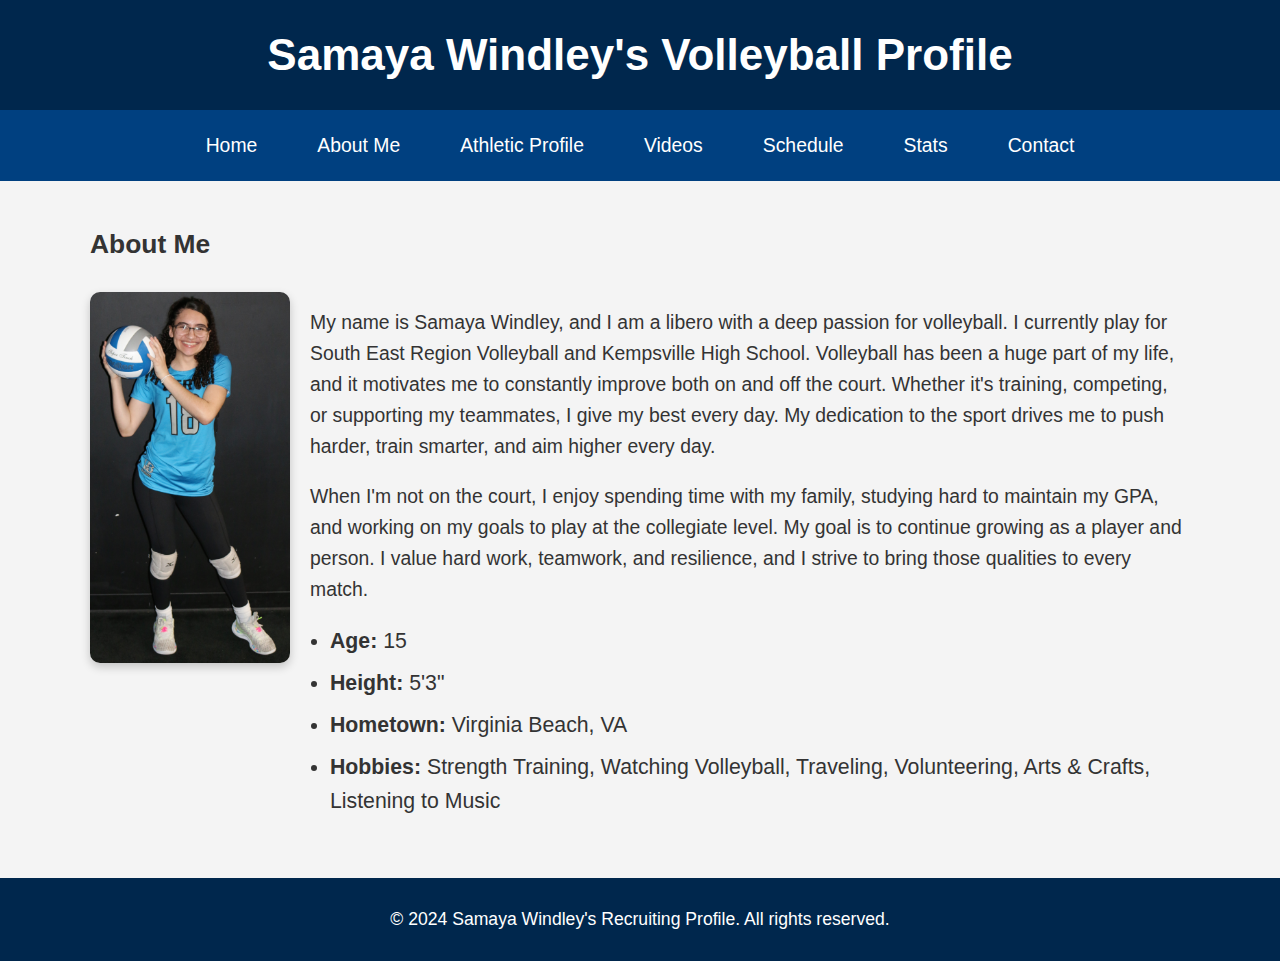
==== about.html @ 16de8c84 "Update about.html" ====
<!DOCTYPE html>
<html lang="en">
<head>
    <meta charset="UTF-8">
    <meta name="viewport" content="width=device-width, initial-scale=1.0">
    <title>About Me - Samaya Windley's Volleyball Profile</title>
    <link rel="stylesheet" href="styles.css">
</head>
<body>
    <header>
        <h1>Samaya Windley's Volleyball Profile</h1>
    </header>

    <!-- Hamburger Icon (only visible on small screens) -->
    <div class="hamburger-icon" onclick="toggleMenu()">
        &#9776; <!-- Unicode for hamburger icon -->
    </div>
    
    <!-- Navigation links -->
    <nav>
        <a href="index.html">Home</a>
        <a href="about.html">About Me</a>
        <a href="athletic-profile.html">Athletic Profile</a>
        <a href="videos.html">Videos</a>
        <a href="schedule.html">Schedule</a>
        <a href="stats.html">Stats</a>
        <a href="contact.html">Contact</a>
    </div>
    </nav>
    <div class="container about-me-container">
    <h2>About Me</h2>
    <div class="about-me">
        <img src="IMG_8694.jpeg" alt="Samaya Windley" class="profile-photo-left">
        <div class="about-me-text">
<p>My name is Samaya Windley, and I am a libero with a deep passion for volleyball. I currently play for South East Region Volleyball and Kempsville High School. Volleyball has been a huge part of my life, and it motivates me to constantly improve both on and off the court. Whether it's training, competing, or supporting my teammates, I give my best every day. My dedication to the sport drives me to push harder, train smarter, and aim higher every day.
</p>

<p>When I'm not on the court, I enjoy spending time with my family, studying hard to maintain my GPA, and working on my goals to play at the collegiate level. My goal is to continue growing as a player and person. I value hard work, teamwork, and resilience, and I strive to bring those qualities to every match.
</p>


            <ul>
                <li><strong>Age:</strong> 15</li>
                <li><strong>Height:</strong> 5'3"</li>
                <li><strong>Hometown:</strong> Virginia Beach, VA</li>
                <li><strong>Hobbies:</strong> Strength Training, Watching Volleyball, Traveling, Volunteering, Arts & Crafts, Listening to Music </li>
            </ul>
        </div>
    </div>
</div>
    <footer>
        <p>&copy; 2024 Samaya Windley's Recruiting Profile. All rights reserved.</p>
    </footer>
<script src="script.js"></script>
</body>
</html>
---- styles.css ----
/* Default styling (mobile-first) */
body {
    font-family: 'Roboto', sans-serif;
    margin: 0;
    padding: 0;
    background-color: #f4f4f4;
    color: #333;
    font-size: 1.1em; /* Sets a consistent font size across all pages */
    line-height: 1.6; /* Improves readability */
}

header {
    background-color: #00274d;
    color: white;
    padding: 20px 0;
    text-align: center;
}

header h1 {
    margin: 0;
    font-size: 2.5em;
}

nav {
    background-color: #004080;
    padding: 10px 0;
    display: flex;
    justify-content: center;
    position: sticky;
    top: 0;
    z-index: 1000;
    flex-wrap: wrap; /* Allow navigation links to wrap */
}

nav a {
    color: white;
    text-decoration: none;
    padding: 10px 20px;
    margin: 0 10px;
    font-size: 1.1em;
}

nav a:hover {
    background-color: #ffcc00;
    color: #004080;
    border-radius: 5px;
}

/* Hamburger Icon (Initially hidden on large screens) */
.hamburger-icon {
    display: none;
    font-size: 2em;
    color: white;
    cursor: pointer;
}

/* Hero Section */
.hero {
    background: url('volleyball-court.jpg') no-repeat center center/cover;
    height: 300px;
    display: flex;
    align-items: center;
    justify-content: center;
    color: #333; /* Use black font for better consistency */
    text-shadow: none; /* Remove shadow for simplicity */
}

.hero h2 {
    font-size: 2em;
    text-align: center;
    color: #333; /* Black font for the heading */
}

.container {
    padding: 20px;
    max-width: 1100px;
    margin: auto;
}

.highlight-video {
    display: flex;
    justify-content: center;
    margin: 20px 0;
}

footer {
    background-color: #00274d;
    color: white;
    text-align: center;
    padding: 10px 0;
    margin-top: 20px;
}

/* Ensure highlight video and the text are centered */
.highlight-video-container {
    display: flex;
    flex-direction: column; /* Stack the text and video vertically */
    align-items: center; /* Center the items horizontally */
    justify-content: center;
    margin-top: 20px; /* Space between the section and previous content */
}

/* Styling for the "Coming Soon" text */
.coming-soon-text {
    text-align: center; /* Center the text */
    font-size: 1.2em; /* Larger text */
    margin-bottom: 20px; /* Space between the text and the video */
    font-weight: bold; /* Make the text bold */
    color: #333; /* Dark text color */
}

/* About Me Section */
.about-me {
    display: flex; /* Aligns image and text side by side */
    align-items: flex-start; /* Aligns items at the top */
    gap: 20px; /* Space between the image and text */
    margin-top: 10px; /* Reduced space to move content up */
}

.profile-photo-left {
    width: 200px; /* Keeps the image size consistent */
    height: auto; /* Maintains aspect ratio */
    border-radius: 10px; /* Adds subtle rounded corners */
    box-shadow: 0px 4px 10px rgba(0, 0, 0, 0.2); /* Adds a subtle shadow for emphasis */
    margin-top: 5px; /* Aligns image with text */
}

.about-me-text {
    flex: 1; /* Ensures the text takes up available space */
    font-size: 1.1em; /* Slightly larger font for readability */
    line-height: 1.6; /* Improves line spacing for better readability */
}

/* Fix for the bullet points */
.about-me-text ul {
    list-style-type: disc; /* Restores the bullets */
    margin-left: 20px; /* Indents the bullets for better alignment */
    padding: 0;
}

.about-me-text ul li {
    margin-bottom: 8px; /* Adds spacing between bullet points */
    font-size: 1.1em; /* Keeps font size consistent */
}

.about-me-text ul li strong {
    font-weight: bold; /* Keeps the labels bold */
}

/* Stats Page */
.stats-page table {
    width: 100%; /* Make the table span the full width */
    border-collapse: collapse; /* Remove double borders */
    text-align: left; /* Align text to the left */
    font-size: 0.9em; /* Reduce font size for better fit */
}

.stats-page th,
.stats-page td {
    border: 1px solid #ddd; /* Light border around cells */
    padding: 8px; /* Reduce padding for less whitespace */
}

.stats-page th {
    background-color: #004080; /* Header background color */
    color: white; /* Header text color */
    position: sticky; /* Sticky header */
    top: 0; /* Position at the top */
    z-index: 2; /* Ensure header is above table content */
}

.stats-page tr:nth-child(even) {
    background-color: #f9f9f9; /* Light gray for alternating rows */
}

.stats-page tr:hover {
    background-color: #f1f1f1; /* Highlight row on hover */
}

/* Center align smaller text for stats */
.stats-page td {
    text-align: center; /* Center-align numerical data */
}

/* Add some spacing to the table */
.stats-page {
    margin-top: 20px;
}

/* Make the table container scrollable */
.table-container {
    max-height: 400px; /* Set the max height for the table container */
    overflow-y: auto; /* Enable vertical scrolling */
    border: 1px solid #ddd; /* Optional: Add a border around the table container */
    margin-top: 20px;
}

/* Ensure the table spans the full width */
.table-container table {
    width: 100%;
    border-collapse: collapse; /* Keep borders collapsed */
}

/* Sticky Header */
.table-container th {
    position: sticky;
    top: 0; /* Sticks the header to the top */
    background-color: #004080; /* Maintain your header color */
    color: white; /* Header text color */
    z-index: 2; /* Keeps the header above the rows */
}

/* Table cell styling */
.table-container td {
    padding: 8px;
    text-align: center;
    border: 1px solid #ddd;
}

/* Alternating Row Colors */
.table-container tr:nth-child(even) {
    background-color: #f9f9f9;
}

.table-container tr:hover {
    background-color: #f1f1f1;
}

/* Videos Page */
.videos-container {
    margin-top: 20px;
    padding: 20px;
}

.full-games,
.highlight-videos {
    margin-bottom: 30px;
}

.full-games button,
.highlight-videos button {
    background-color: #004080;
    color: white;
    padding: 10px 20px;
    border: none;
    font-size: 1.2em;
    cursor: pointer;
}

.full-games button:hover,
.highlight-videos button:hover {
    background-color: #ffcc00;
    color: #004080;
    border-radius: 5px;
}

.highlight-video-list iframe {
    margin-top: 10px;
}

/* Make the website more responsive */
@media screen and (max-width: 768px) {
    header h1 {
        font-size: 2em;
    }
    
    .hero h2 {
        font-size: 1.5em;
    }

    nav {
        flex-direction: column;
    }

    nav a {
        padding: 10px;
        margin: 5px 0;
    }

    .highlight-video-container {
        margin-top: 20px;
    }

    .highlight-video iframe {
        width: 100%; /* Make videos responsive */
        height: auto;
    }

    .about-me {
        flex-direction: column;
        align-items: center;
    }

    .profile-photo-left {
        width: 150px;
    }

    /* Hamburger Menu */
    .hamburger-icon {
        display: none;
        font-size: 2em;
        color: white;
        cursor: pointer;
    }

    nav.active a {
        display: block;
        text-align: center;
        width: 100%;
        padding: 10px;
        font-size: 1.5em;
        margin: 5px 0;
    }

    nav.active {
        position: absolute;
        top: 0;
        right: 0;
        background-color: #004080;
        width: 100%;
        height: 100vh;
        display: flex;
        flex-direction: column;
        justify-content: center;
        align-items: center;
    }

    nav a {
        display: none;
    }
}
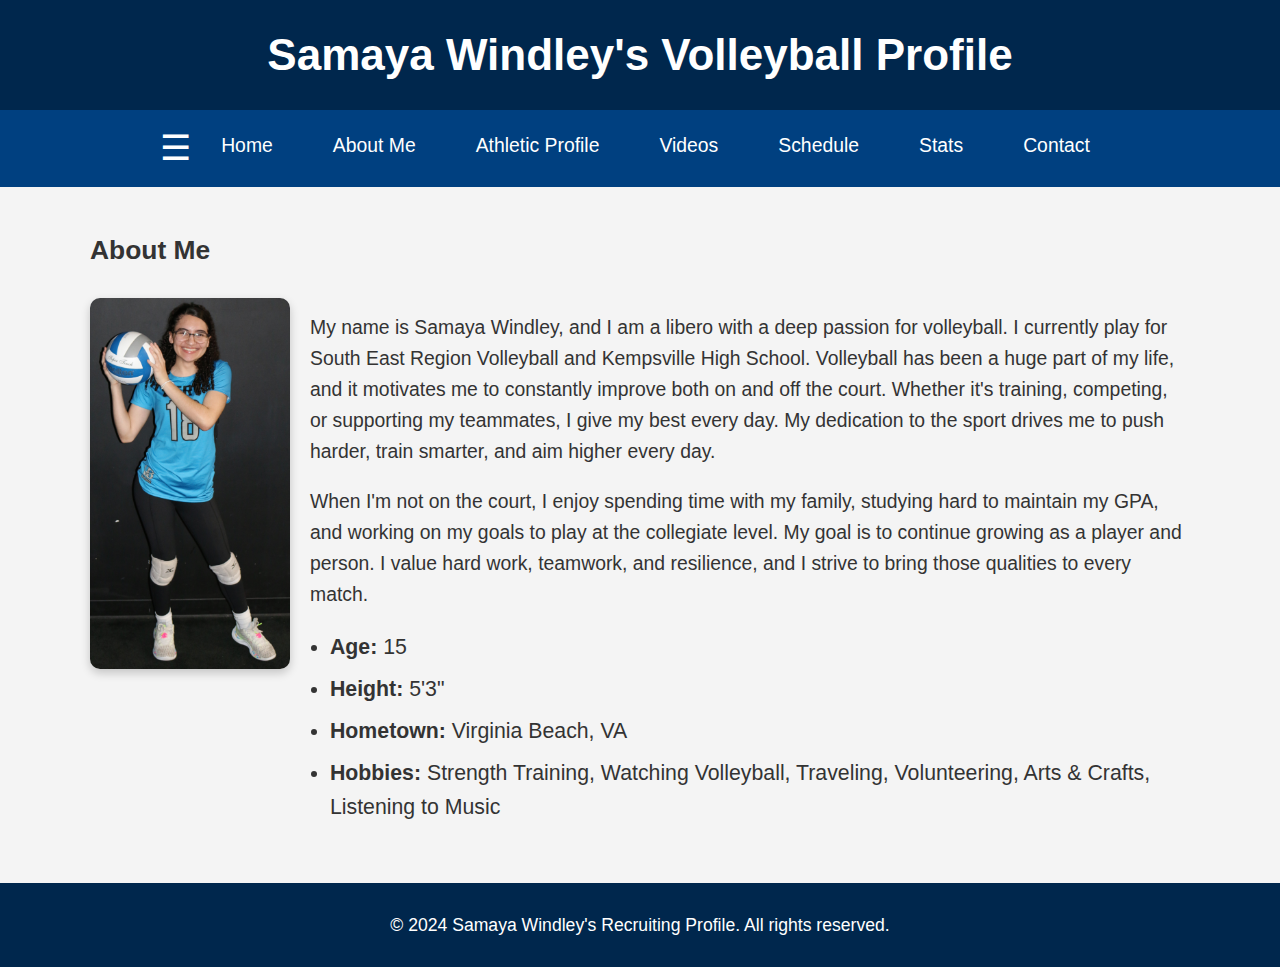
==== commit 5027654a: "Update about.html" ====
--- a/about.html
+++ b/about.html
@@ -11,13 +11,11 @@
         <h1>Samaya Windley's Volleyball Profile</h1>
     </header>
 
-    <!-- Hamburger Icon (only visible on small screens) -->
-    <div class="hamburger-icon" onclick="toggleMenu()">
-        &#9776; <!-- Unicode for hamburger icon -->
-    </div>
-    
     <!-- Navigation links -->
     <nav>
+        <div class="hamburger-icon">
+            &#9776; <!-- Unicode for hamburger icon -->
+        </div>
         <a href="index.html">Home</a>
         <a href="about.html">About Me</a>
         <a href="athletic-profile.html">Athletic Profile</a>
@@ -25,7 +23,6 @@
         <a href="schedule.html">Schedule</a>
         <a href="stats.html">Stats</a>
         <a href="contact.html">Contact</a>
-    </div>
     </nav>
     <div class="container about-me-container">
     <h2>About Me</h2>
@@ -51,6 +48,5 @@
     <footer>
         <p>&copy; 2024 Samaya Windley's Recruiting Profile. All rights reserved.</p>
     </footer>
-<script src="script.js"></script>
 </body>
 </html>
--- a/styles.css
+++ b/styles.css
@@ -48,10 +48,39 @@
 
 /* Hamburger Icon (Initially hidden on large screens) */
 .hamburger-icon {
-    display: none;
+    display: none; /* Initially hidden */
     font-size: 2em;
     color: white;
     cursor: pointer;
+}
+
+/* Make the hamburger menu visible on small screens */
+@media screen and (max-width: 768px) {
+    /* Show hamburger icon only on mobile screens */
+    .hamburger-icon {
+        display: block; /* Show on mobile */
+    }
+
+    /* Hide the navigation menu by default on small screens */
+    nav {
+        display: none; /* Hide navigation links on small screens by default */
+        flex-direction: column;
+        width: 100%;
+    }
+
+    /* Show the menu when the 'active' class is toggled */
+    nav.active {
+        display: flex; /* Show the navigation menu when toggled */
+    }
+
+    /* Style the individual navigation links */
+    nav a {
+        display: block; /* Stack the links vertically */
+        text-align: center;
+        padding: 10px;
+        font-size: 1.5em;
+        margin: 5px 0;
+    }
 }
 
 /* Hero Section */
@@ -329,3 +358,11 @@
         display: none;
     }
 }
+
+/* Temporary force display of the hamburger icon */
+.hamburger-icon {
+    display: block !important; /* Force display of the icon for testing */
+    font-size: 2em;
+    color: white;
+    cursor: pointer;
+}
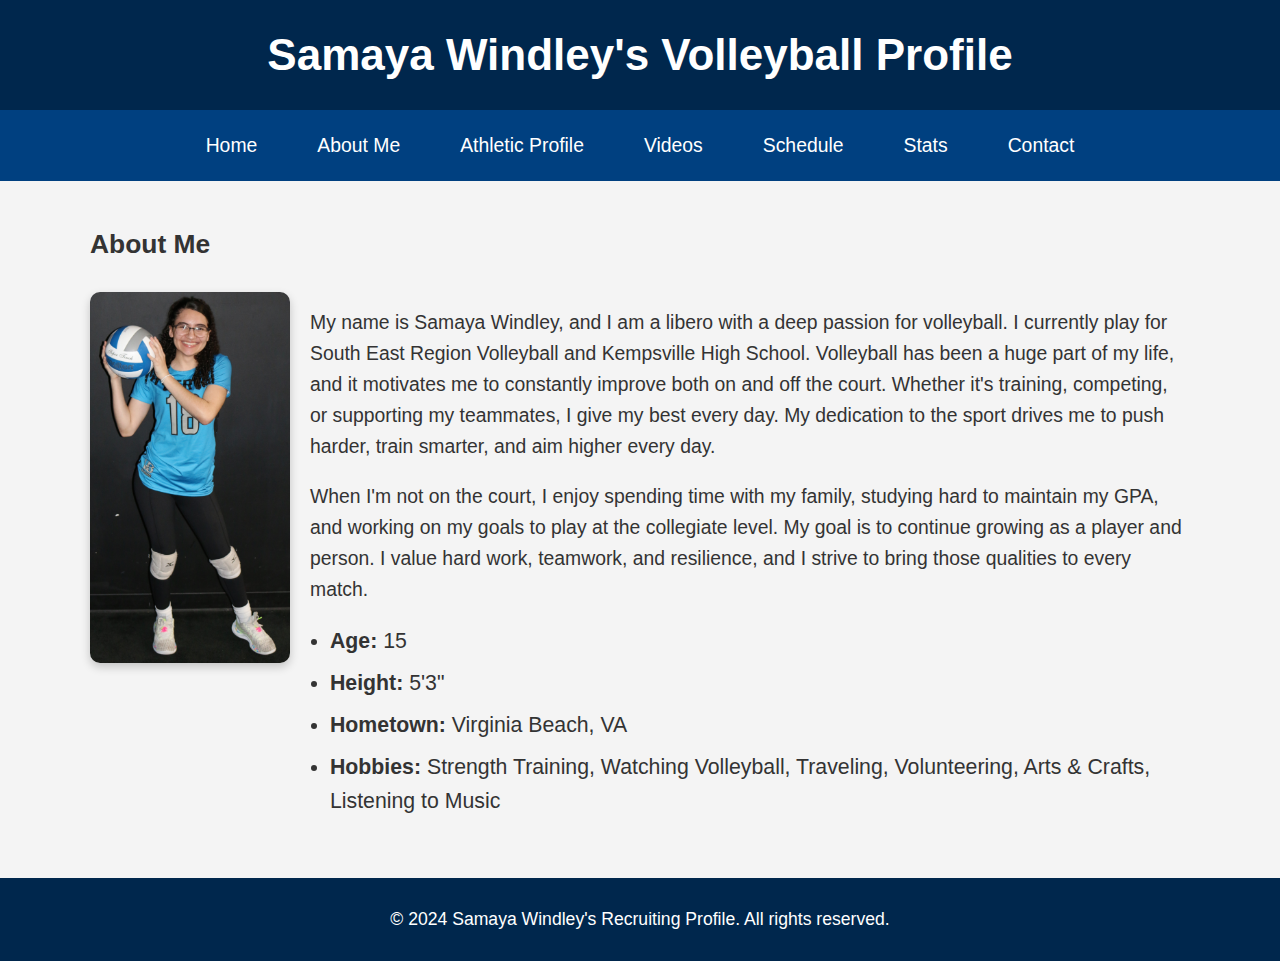
==== commit d98bb523: "Update about.html" ====
--- a/about.html
+++ b/about.html
@@ -13,9 +13,6 @@
 
     <!-- Navigation links -->
     <nav>
-        <div class="hamburger-icon">
-            &#9776; <!-- Unicode for hamburger icon -->
-        </div>
         <a href="index.html">Home</a>
         <a href="about.html">About Me</a>
         <a href="athletic-profile.html">Athletic Profile</a>
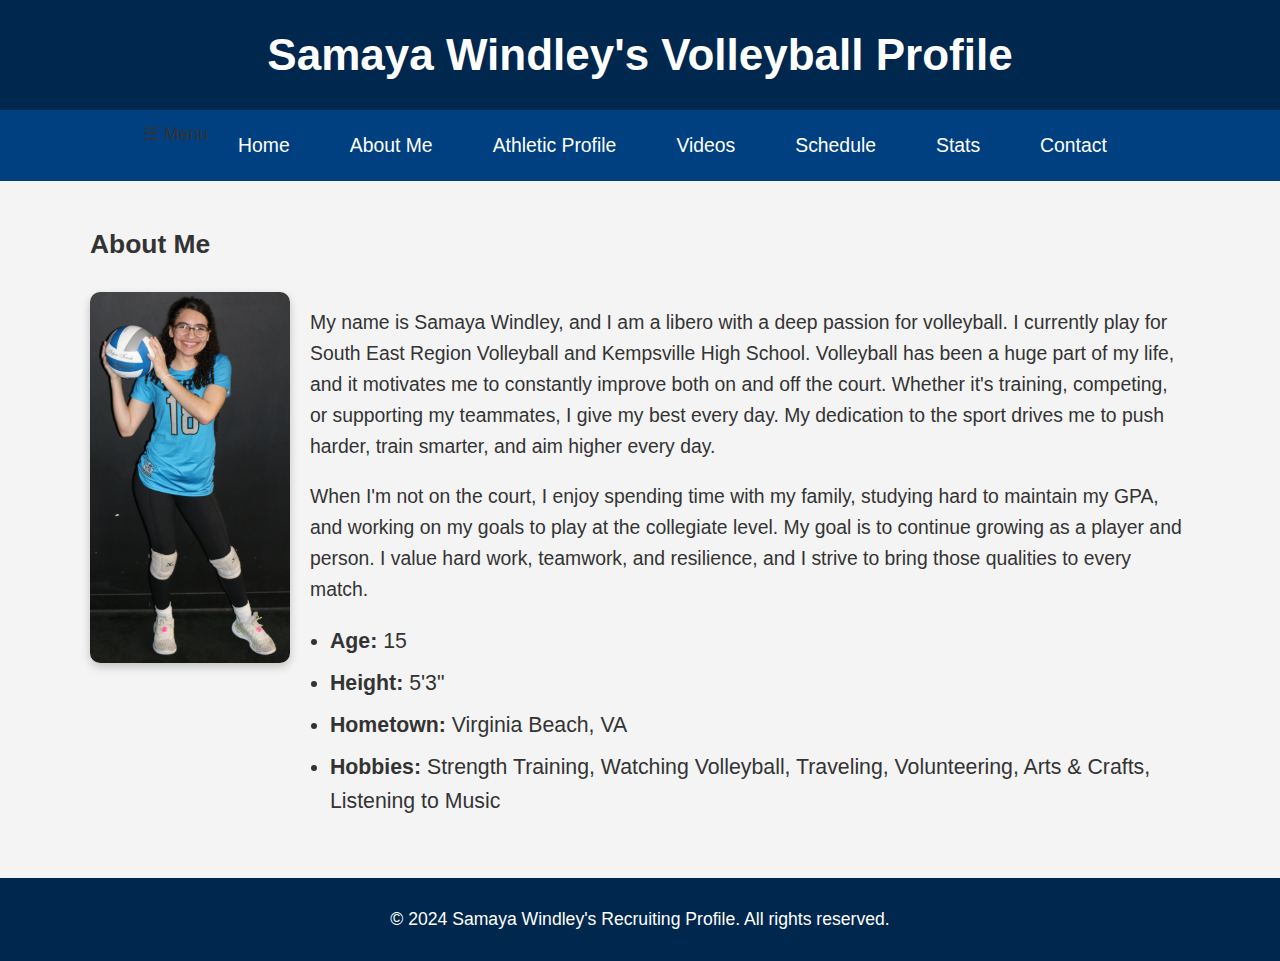
==== commit 75f50302: "Update about.html" ====
--- a/about.html
+++ b/about.html
@@ -13,6 +13,7 @@
 
     <!-- Navigation links -->
     <nav>
+        <div class="menu-toggle">☰ Menu</div> <!-- Hamburger icon -->
         <a href="index.html">Home</a>
         <a href="about.html">About Me</a>
         <a href="athletic-profile.html">Athletic Profile</a>
--- a/styles.css
+++ b/styles.css
@@ -46,43 +46,6 @@
     border-radius: 5px;
 }
 
-/* Hamburger Icon (Initially hidden on large screens) */
-.hamburger-icon {
-    display: none; /* Initially hidden */
-    font-size: 2em;
-    color: white;
-    cursor: pointer;
-}
-
-/* Make the hamburger menu visible on small screens */
-@media screen and (max-width: 768px) {
-    /* Show hamburger icon only on mobile screens */
-    .hamburger-icon {
-        display: block; /* Show on mobile */
-    }
-
-    /* Hide the navigation menu by default on small screens */
-    nav {
-        display: none; /* Hide navigation links on small screens by default */
-        flex-direction: column;
-        width: 100%;
-    }
-
-    /* Show the menu when the 'active' class is toggled */
-    nav.active {
-        display: flex; /* Show the navigation menu when toggled */
-    }
-
-    /* Style the individual navigation links */
-    nav a {
-        display: block; /* Stack the links vertically */
-        text-align: center;
-        padding: 10px;
-        font-size: 1.5em;
-        margin: 5px 0;
-    }
-}
-
 /* Hero Section */
 .hero {
     background: url('volleyball-court.jpg') no-repeat center center/cover;
@@ -193,9 +156,6 @@
 .stats-page th {
     background-color: #004080; /* Header background color */
     color: white; /* Header text color */
-    position: sticky; /* Sticky header */
-    top: 0; /* Position at the top */
-    z-index: 2; /* Ensure header is above table content */
 }
 
 .stats-page tr:nth-child(even) {
@@ -214,45 +174,6 @@
 /* Add some spacing to the table */
 .stats-page {
     margin-top: 20px;
-}
-
-/* Make the table container scrollable */
-.table-container {
-    max-height: 400px; /* Set the max height for the table container */
-    overflow-y: auto; /* Enable vertical scrolling */
-    border: 1px solid #ddd; /* Optional: Add a border around the table container */
-    margin-top: 20px;
-}
-
-/* Ensure the table spans the full width */
-.table-container table {
-    width: 100%;
-    border-collapse: collapse; /* Keep borders collapsed */
-}
-
-/* Sticky Header */
-.table-container th {
-    position: sticky;
-    top: 0; /* Sticks the header to the top */
-    background-color: #004080; /* Maintain your header color */
-    color: white; /* Header text color */
-    z-index: 2; /* Keeps the header above the rows */
-}
-
-/* Table cell styling */
-.table-container td {
-    padding: 8px;
-    text-align: center;
-    border: 1px solid #ddd;
-}
-
-/* Alternating Row Colors */
-.table-container tr:nth-child(even) {
-    background-color: #f9f9f9;
-}
-
-.table-container tr:hover {
-    background-color: #f1f1f1;
 }
 
 /* Videos Page */
@@ -302,8 +223,9 @@
     }
 
     nav a {
-        padding: 10px;
+        padding: 8px 16px;
         margin: 5px 0;
+        font-size: 1em; /* Smaller font size for mobile */
     }
 
     .highlight-video-container {
@@ -324,45 +246,37 @@
         width: 150px;
     }
 
-    /* Hamburger Menu */
-    .hamburger-icon {
-        display: none;
-        font-size: 2em;
+    /* Default hidden state for the menu on mobile */
+@media screen and (max-width: 768px) {
+    nav {
+        flex-direction: column; /* Stack menu items vertically */
+        max-height: 0; /* Hide the menu by default */
+        overflow: hidden; /* Prevent overflow from showing */
+        transition: max-height 0.3s ease-out; /* Smooth open/close animation */
+    }
+
+    nav.expanded {
+        max-height: 300px; /* Adjust as needed to fit the menu items */
+    }
+
+    .menu-toggle {
+        display: block; /* Show the toggle button */
+        background-color: #004080;
         color: white;
+        font-size: 1.5em;
+        padding: 10px;
+        text-align: center;
         cursor: pointer;
     }
 
-    nav.active a {
-        display: block;
-        text-align: center;
-        width: 100%;
-        padding: 10px;
-        font-size: 1.5em;
-        margin: 5px 0;
-    }
-
-    nav.active {
-        position: absolute;
-        top: 0;
-        right: 0;
-        background-color: #004080;
-        width: 100%;
-        height: 100vh;
-        display: flex;
-        flex-direction: column;
-        justify-content: center;
-        align-items: center;
+    .menu-toggle:hover {
+        background-color: #ffcc00;
+        color: #004080;
     }
 
     nav a {
-        display: none;
-    }
-}
-
-/* Temporary force display of the hamburger icon */
-.hamburger-icon {
-    display: block !important; /* Force display of the icon for testing */
-    font-size: 2em;
-    color: white;
-    cursor: pointer;
-}
+        display: block; /* Stack links */
+        padding: 10px 0;
+        text-align: center; /* Center-align links */
+    }
+}
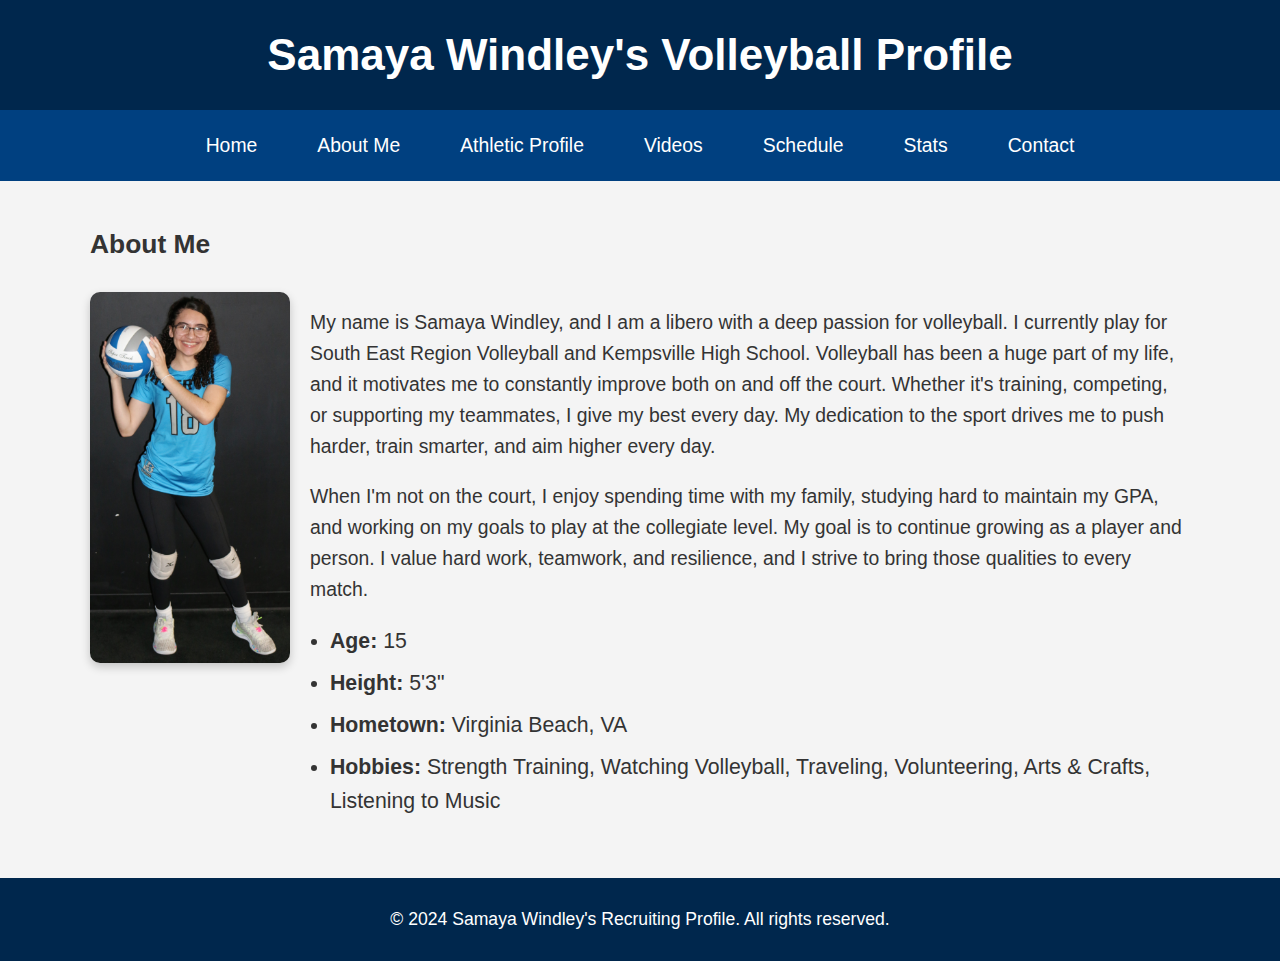
==== commit 7b034288: "Update about.html" ====
--- a/about.html
+++ b/about.html
@@ -5,6 +5,15 @@
     <meta name="viewport" content="width=device-width, initial-scale=1.0">
     <title>About Me - Samaya Windley's Volleyball Profile</title>
     <link rel="stylesheet" href="styles.css">
+    <!-- Google Analytics Tracking Code -->
+    <script async src="https://www.googletagmanager.com/gtag/js?id=G-P081PMSG5W"></script>
+    <script>
+      window.dataLayer = window.dataLayer || [];
+      function gtag(){dataLayer.push(arguments);}
+      gtag('js', new Date());
+
+      gtag('config', 'G-P081PMSG5W');
+    </script>
 </head>
 <body>
     <header>
@@ -46,5 +55,6 @@
     <footer>
         <p>&copy; 2024 Samaya Windley's Recruiting Profile. All rights reserved.</p>
     </footer>
+    <script src="script.js"></script>
 </body>
 </html>
--- a/styles.css
+++ b/styles.css
@@ -21,6 +21,7 @@
     font-size: 2.5em;
 }
 
+/* Navigation bar */
 nav {
     background-color: #004080;
     padding: 10px 0;
@@ -44,6 +45,11 @@
     background-color: #ffcc00;
     color: #004080;
     border-radius: 5px;
+}
+
+/* Hide the hamburger menu on larger screens */
+.menu-toggle {
+    display: none; /* Ensure it’s hidden by default */
 }
 
 /* Hero Section */
@@ -123,7 +129,6 @@
     line-height: 1.6; /* Improves line spacing for better readability */
 }
 
-/* Fix for the bullet points */
 .about-me-text ul {
     list-style-type: disc; /* Restores the bullets */
     margin-left: 20px; /* Indents the bullets for better alignment */
@@ -166,17 +171,14 @@
     background-color: #f1f1f1; /* Highlight row on hover */
 }
 
-/* Center align smaller text for stats */
 .stats-page td {
     text-align: center; /* Center-align numerical data */
 }
 
-/* Add some spacing to the table */
 .stats-page {
     margin-top: 20px;
 }
 
-/* Videos Page */
 .videos-container {
     margin-top: 20px;
     padding: 20px;
@@ -218,16 +220,6 @@
         font-size: 1.5em;
     }
 
-    nav {
-        flex-direction: column;
-    }
-
-    nav a {
-        padding: 8px 16px;
-        margin: 5px 0;
-        font-size: 1em; /* Smaller font size for mobile */
-    }
-
     .highlight-video-container {
         margin-top: 20px;
     }
@@ -246,8 +238,6 @@
         width: 150px;
     }
 
-    /* Default hidden state for the menu on mobile */
-@media screen and (max-width: 768px) {
     nav {
         flex-direction: column; /* Stack menu items vertically */
         max-height: 0; /* Hide the menu by default */
@@ -259,8 +249,16 @@
         max-height: 300px; /* Adjust as needed to fit the menu items */
     }
 
+    nav a {
+        display: none; /* Hide links by default */
+    }
+
+    nav.expanded a {
+        display: block; /* Show links when expanded */
+    }
+
     .menu-toggle {
-        display: block; /* Show the toggle button */
+        display: block; /* Show the hamburger icon */
         background-color: #004080;
         color: white;
         font-size: 1.5em;
@@ -273,10 +271,4 @@
         background-color: #ffcc00;
         color: #004080;
     }
-
-    nav a {
-        display: block; /* Stack links */
-        padding: 10px 0;
-        text-align: center; /* Center-align links */
-    }
-}
+}
